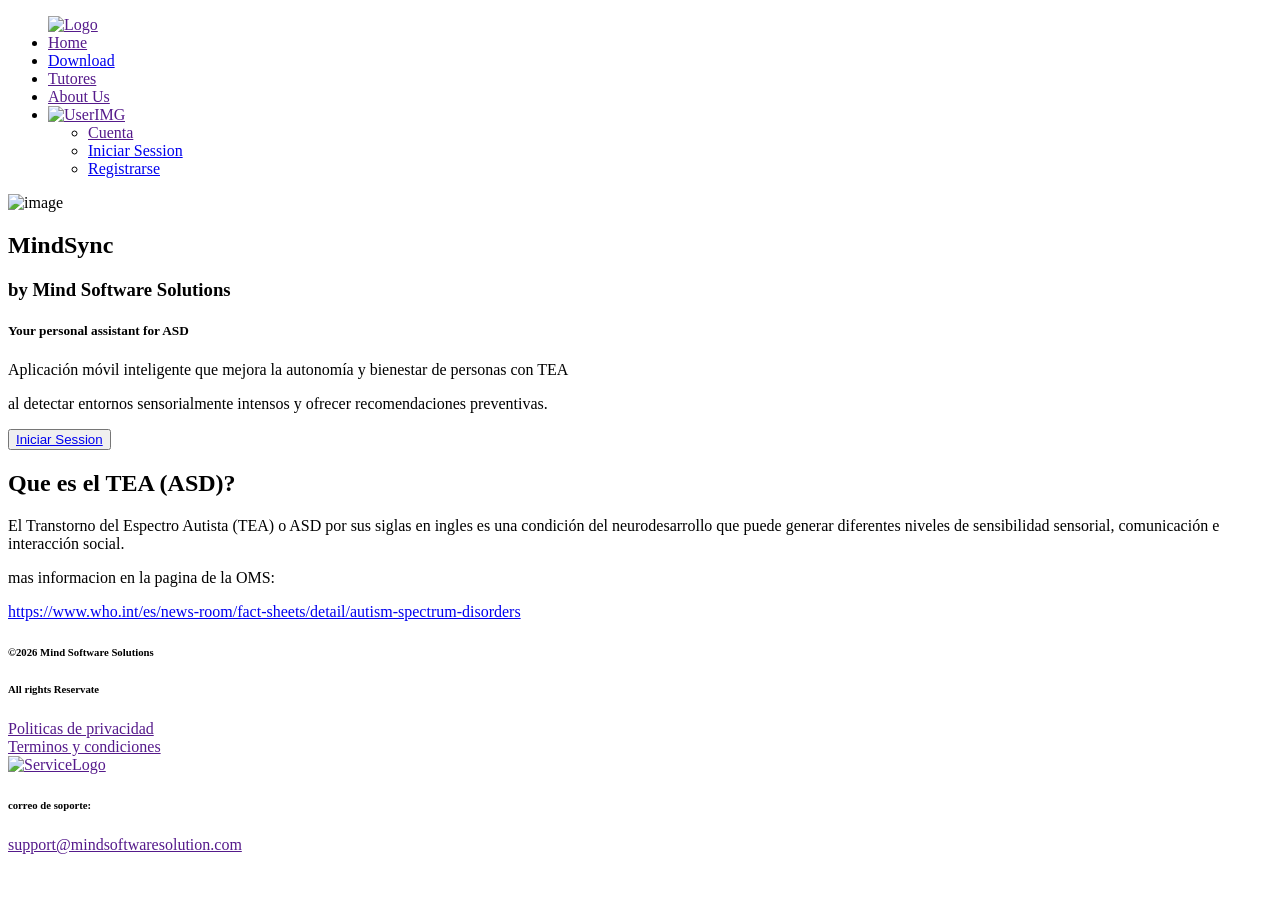
==== public/index.html @ d7c71dac "organizacio carpetas" ====
<!DOCTYPE html>
<html lang="en">
  <head>
    <meta charset="UTF-8" />
    <meta name="viewport" content="width=device-width, initial-scale=1.0" />
    <meta http-equiv="X-UA-Compatible" content="ie=edge" />
    <link rel="icon" href="img/MindSync Logo.png" type="image/x-icon" />
    <title>MindSync | Home</title>
    <link rel="stylesheet" href="styles.css" />
    <link rel="stylesheet" href="Section_styles.css">
  </head>
  <body>
    <nav class="Top-Header">
      <ul class="Horizontal-Menu">
        <div class="logo">
          <a href="" class="Logo">
            <img src="img/MindSync Banner.png" alt="Logo"></img>
          </a>
        </div>
        
        <li><a href="" class="active">Home</a></li>
        <li><a href="Download.html">Download</a></li>
        <li><a href="">Tutores</a></li>
        <li><a href="">About Us</a></li>
        <li>
          <a href="" class="UserIMG">
            <img src="img/user.png" alt="UserIMG">
          </a>
          <ul class="Vertical-Menu">
            <li><a href="">Cuenta</a></li>
            <li><a href="Login.html">Iniciar Session</a></li>
            <li><a href="Register.html">Registrarse</a></li>
          </ul>
        </li>
      </ul>
    </nav>
    
    <!--Section-->
    <section class="Sec-Home">

      <div class="General-Div-Home">
        <div class="Div-Home-IMG">
          <img src="img/MindSync Logo.png"" alt="image"/>
        </div>

        <div class="Div-Home-txt">
          <div class="Div-Title">
            <h2>MindSync</h2>
            <h3>by Mind Software Solutions</h3>
          </div>
          <div class="Div-Subtitle">
            <h5>Your personal assistant for ASD</h5>
          </div>
          <div class="Div-txt">
            <p>Aplicación móvil inteligente que mejora la autonomía y bienestar de personas con TEA</p>
            <p>al detectar entornos sensorialmente intensos y ofrecer recomendaciones preventivas.</p>
            <div class="Div-btn">
              <button class="login-btn"> 
                <a href="Login.html">Iniciar Session</a>
              </button>
            </div>
          </div>
        </div>
        
      </div>
    </section>

    <section class="Sec-Home-Preview">
      <div class="General-Div-Preview">
        <div class="Div-Preview-txt">
          <h2>Que es el TEA (ASD)?</h2>
          <p>El Transtorno del Espectro Autista (TEA) o ASD por sus siglas en ingles es una condición del neurodesarrollo que puede generar diferentes niveles de sensibilidad sensorial, comunicación e interacción social.</p>
          <p>mas informacion en la pagina de la OMS:</p>
          <a href="https://www.who.int/es/news-room/fact-sheets/detail/autism-spectrum-disorders">https://www.who.int/es/news-room/fact-sheets/detail/autism-spectrum-disorders</a>
        </div>
      </div>
    </section>
  </body>
  <footer>
    <section class="Sec-Footer">
      <div class="Div-Footer">
        <div class="Copyrigth">
          <h6 class="Company">©2026 Mind Software Solutions</h6>
          <h6>All rights Reservate</h6>
        </div>
        <div class="Policy">
          <a href="">Politicas de privacidad</a>
        </div>
        <div class="Terms">
          <a href="">Terminos y condiciones</a>
        </div>
        <div class="Contact">
          <div class="Contact-Container">
            <div class="Div-Contact">
              <div class="Contact-Logo">
                <a href="" class="ServiceLogo">
                  <img src="img/service.png" alt="ServiceLogo" height="70px" width="70px">
                </a>
              </div>
              <div class="Contact-txt">
                <h6>correo de soporte:</h6>
                <a href="" class="Email">support@mindsoftwaresolution.com</a>
              </div>
            </div>
          </div>
        </div>
      </div>
    </section>
  </footer>
</html>
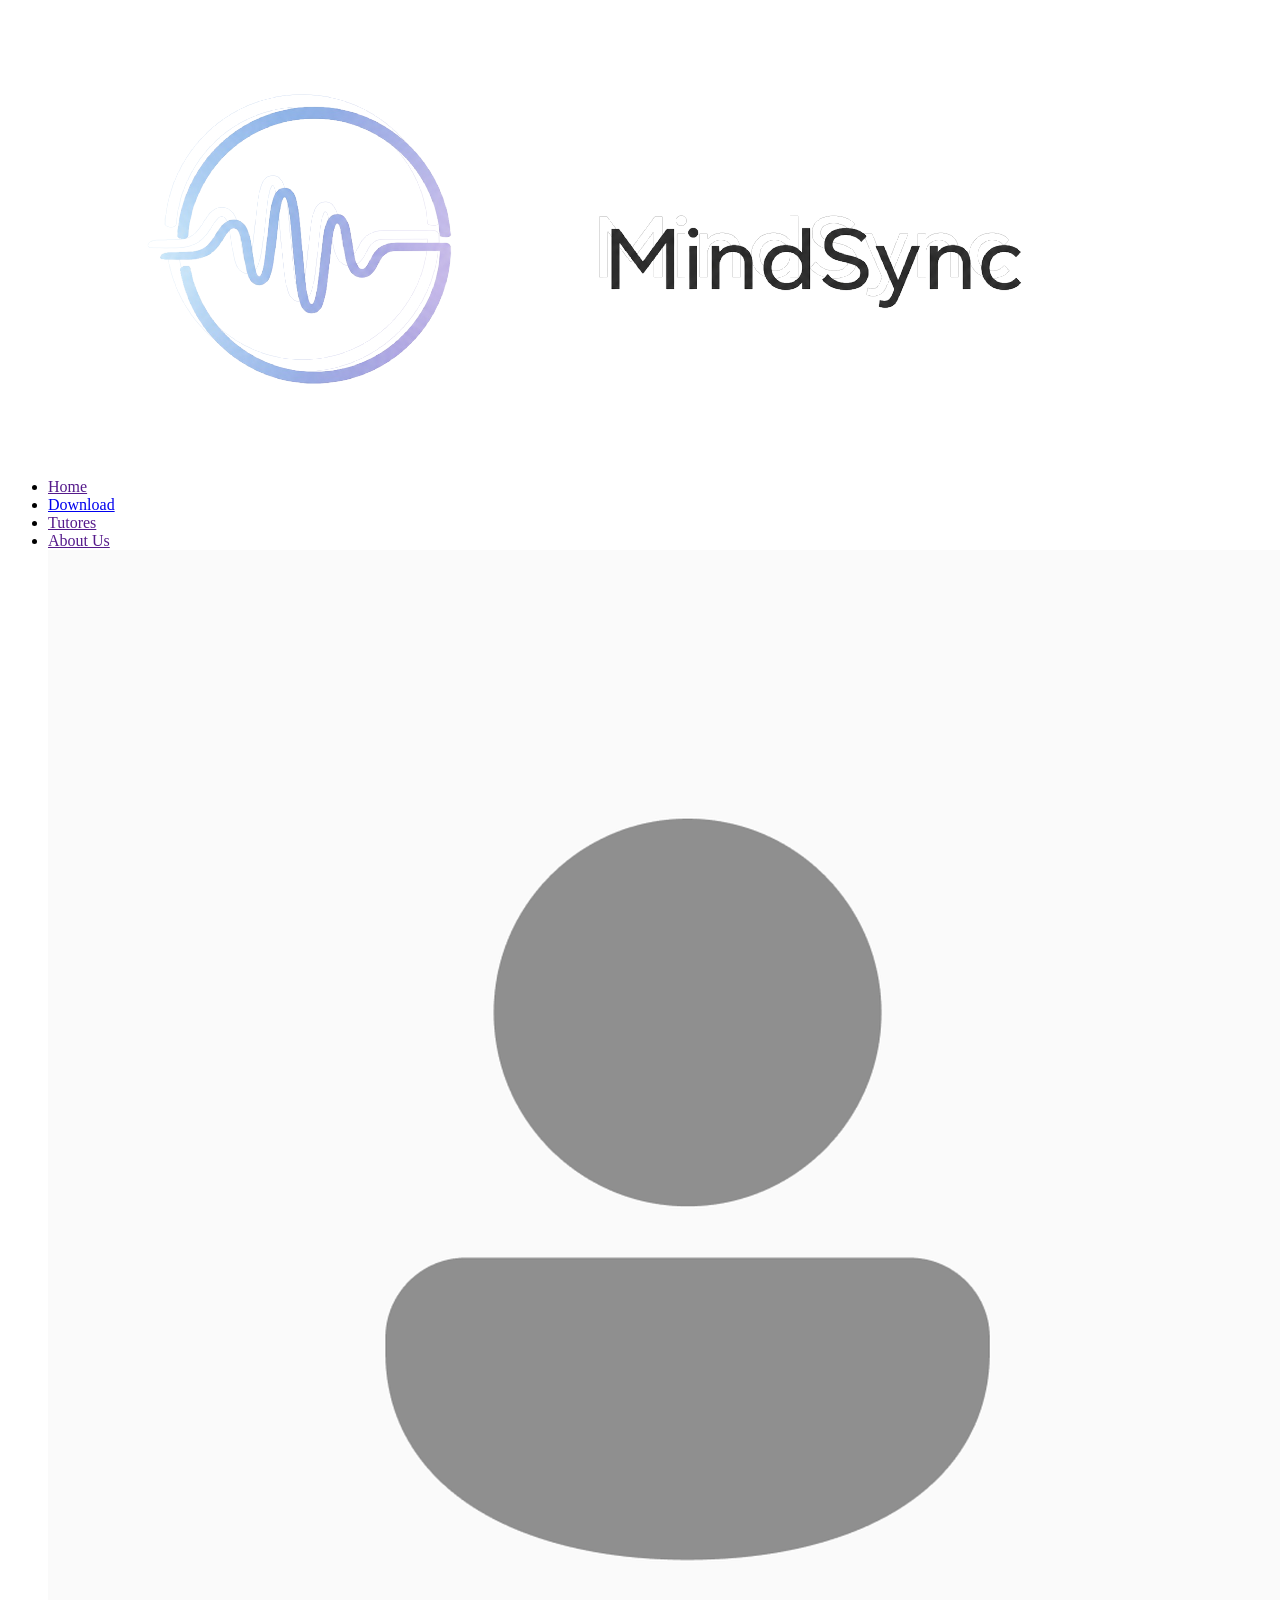
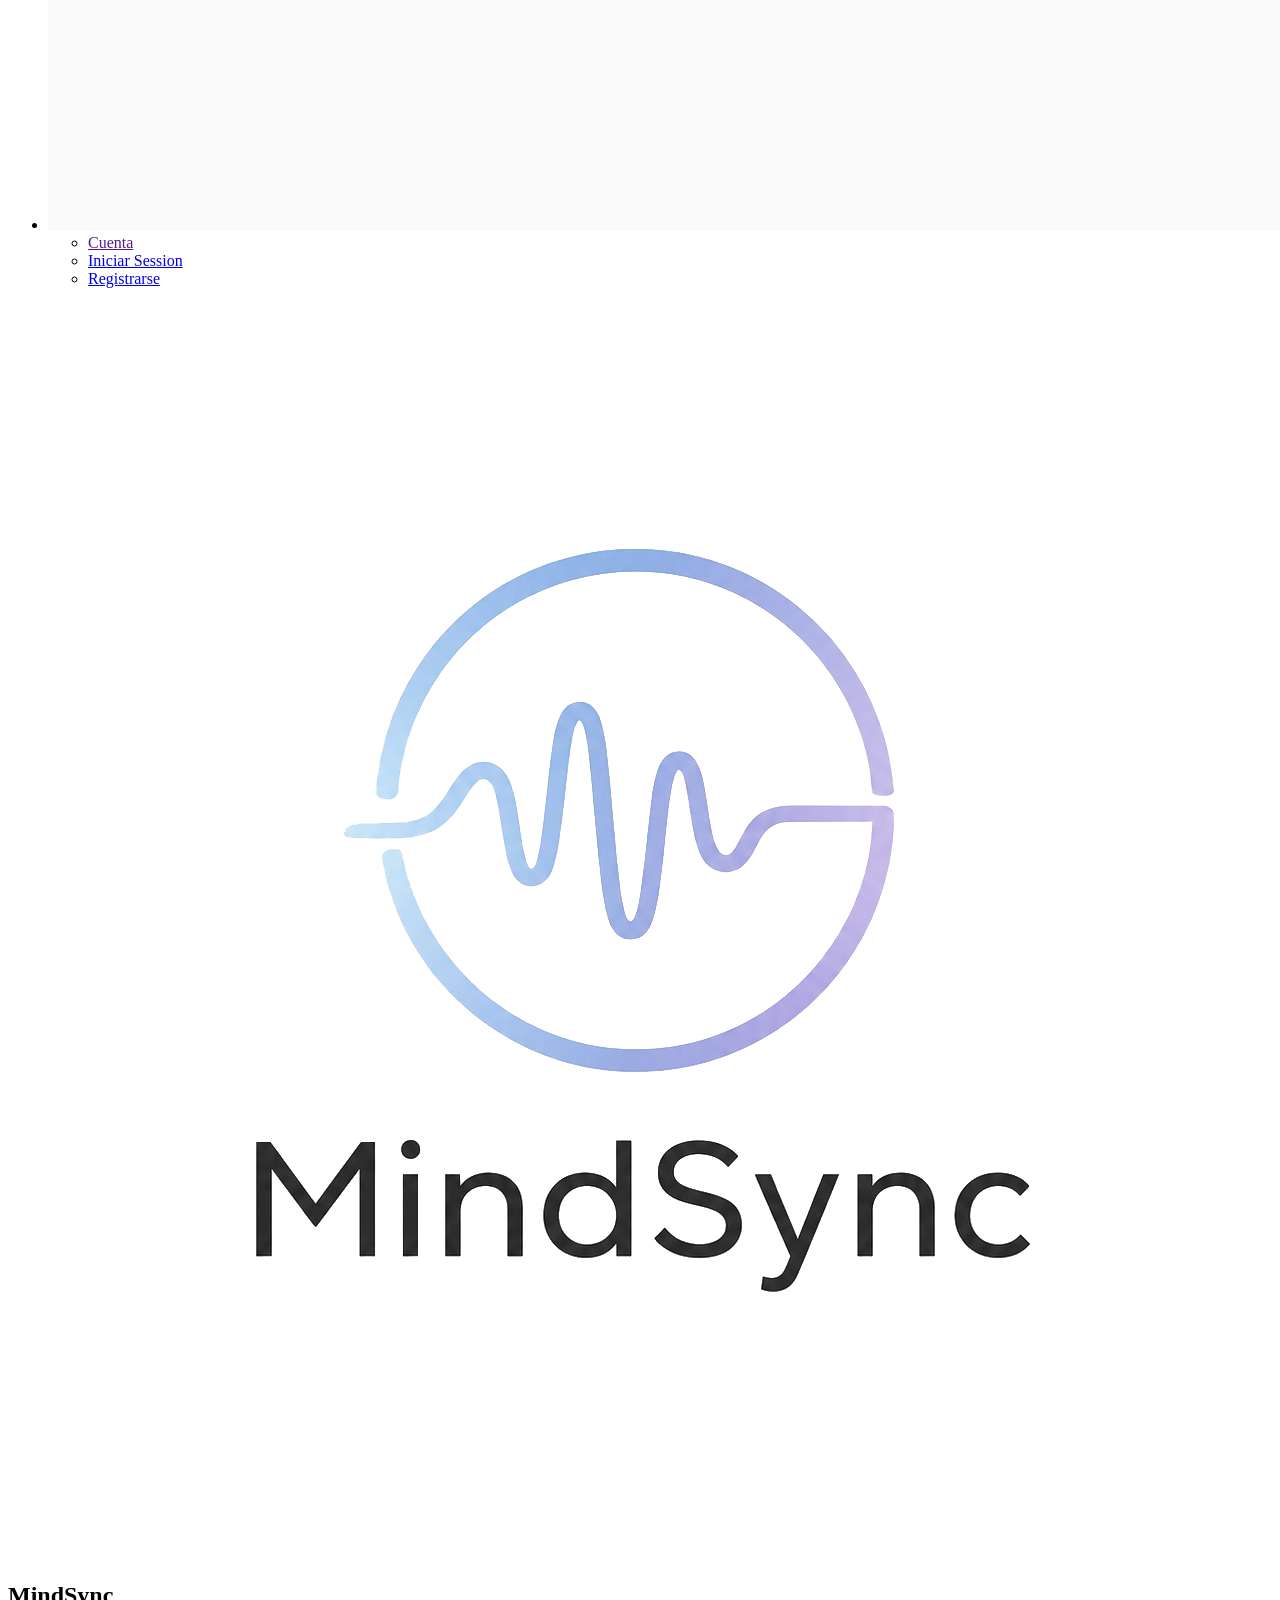
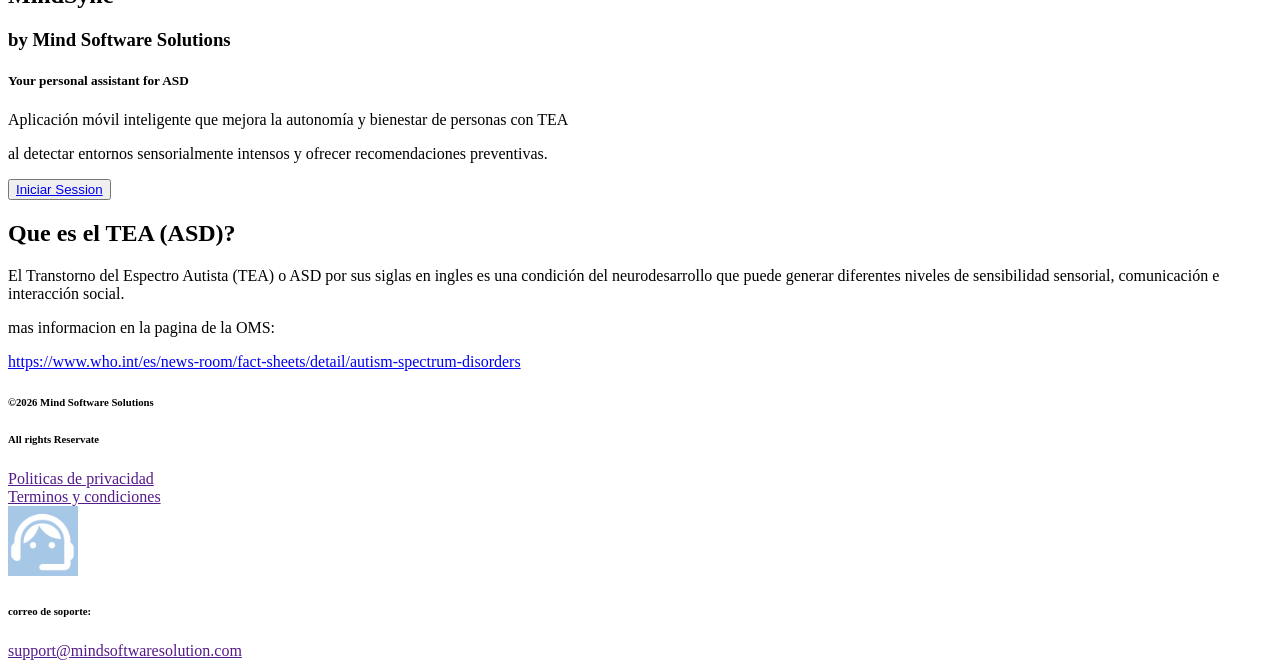
==== commit 676cf425: "Update image paths in index.html" ====
--- a/public/index.html
+++ b/public/index.html
@@ -4,17 +4,17 @@
     <meta charset="UTF-8" />
     <meta name="viewport" content="width=device-width, initial-scale=1.0" />
     <meta http-equiv="X-UA-Compatible" content="ie=edge" />
-    <link rel="icon" href="img/MindSync Logo.png" type="image/x-icon" />
+    <link rel="icon" href="assetes/images/MindSync Logo.png" type="image/x-icon" />
     <title>MindSync | Home</title>
-    <link rel="stylesheet" href="styles.css" />
-    <link rel="stylesheet" href="Section_styles.css">
+    <link rel="stylesheet" href="assetes/styles/.css" />
+    <link rel="stylesheet" href="asseetes/styles/Section_styles.css">
   </head>
   <body>
     <nav class="Top-Header">
       <ul class="Horizontal-Menu">
         <div class="logo">
           <a href="" class="Logo">
-            <img src="img/MindSync Banner.png" alt="Logo"></img>
+            <img src="assetes/images/MindSync Banner.png" alt="Logo"></img>
           </a>
         </div>
         
@@ -24,7 +24,7 @@
         <li><a href="">About Us</a></li>
         <li>
           <a href="" class="UserIMG">
-            <img src="img/user.png" alt="UserIMG">
+            <img src="assetes/images/user.png" alt="UserIMG">
           </a>
           <ul class="Vertical-Menu">
             <li><a href="">Cuenta</a></li>
@@ -40,7 +40,7 @@
 
       <div class="General-Div-Home">
         <div class="Div-Home-IMG">
-          <img src="img/MindSync Logo.png"" alt="image"/>
+          <img src="assetes/images/MindSync Logo.png"" alt="image"/>
         </div>
 
         <div class="Div-Home-txt">
@@ -94,7 +94,7 @@
             <div class="Div-Contact">
               <div class="Contact-Logo">
                 <a href="" class="ServiceLogo">
-                  <img src="img/service.png" alt="ServiceLogo" height="70px" width="70px">
+                  <img src="assetes/images/service.png" alt="ServiceLogo" height="70px" width="70px">
                 </a>
               </div>
               <div class="Contact-txt">
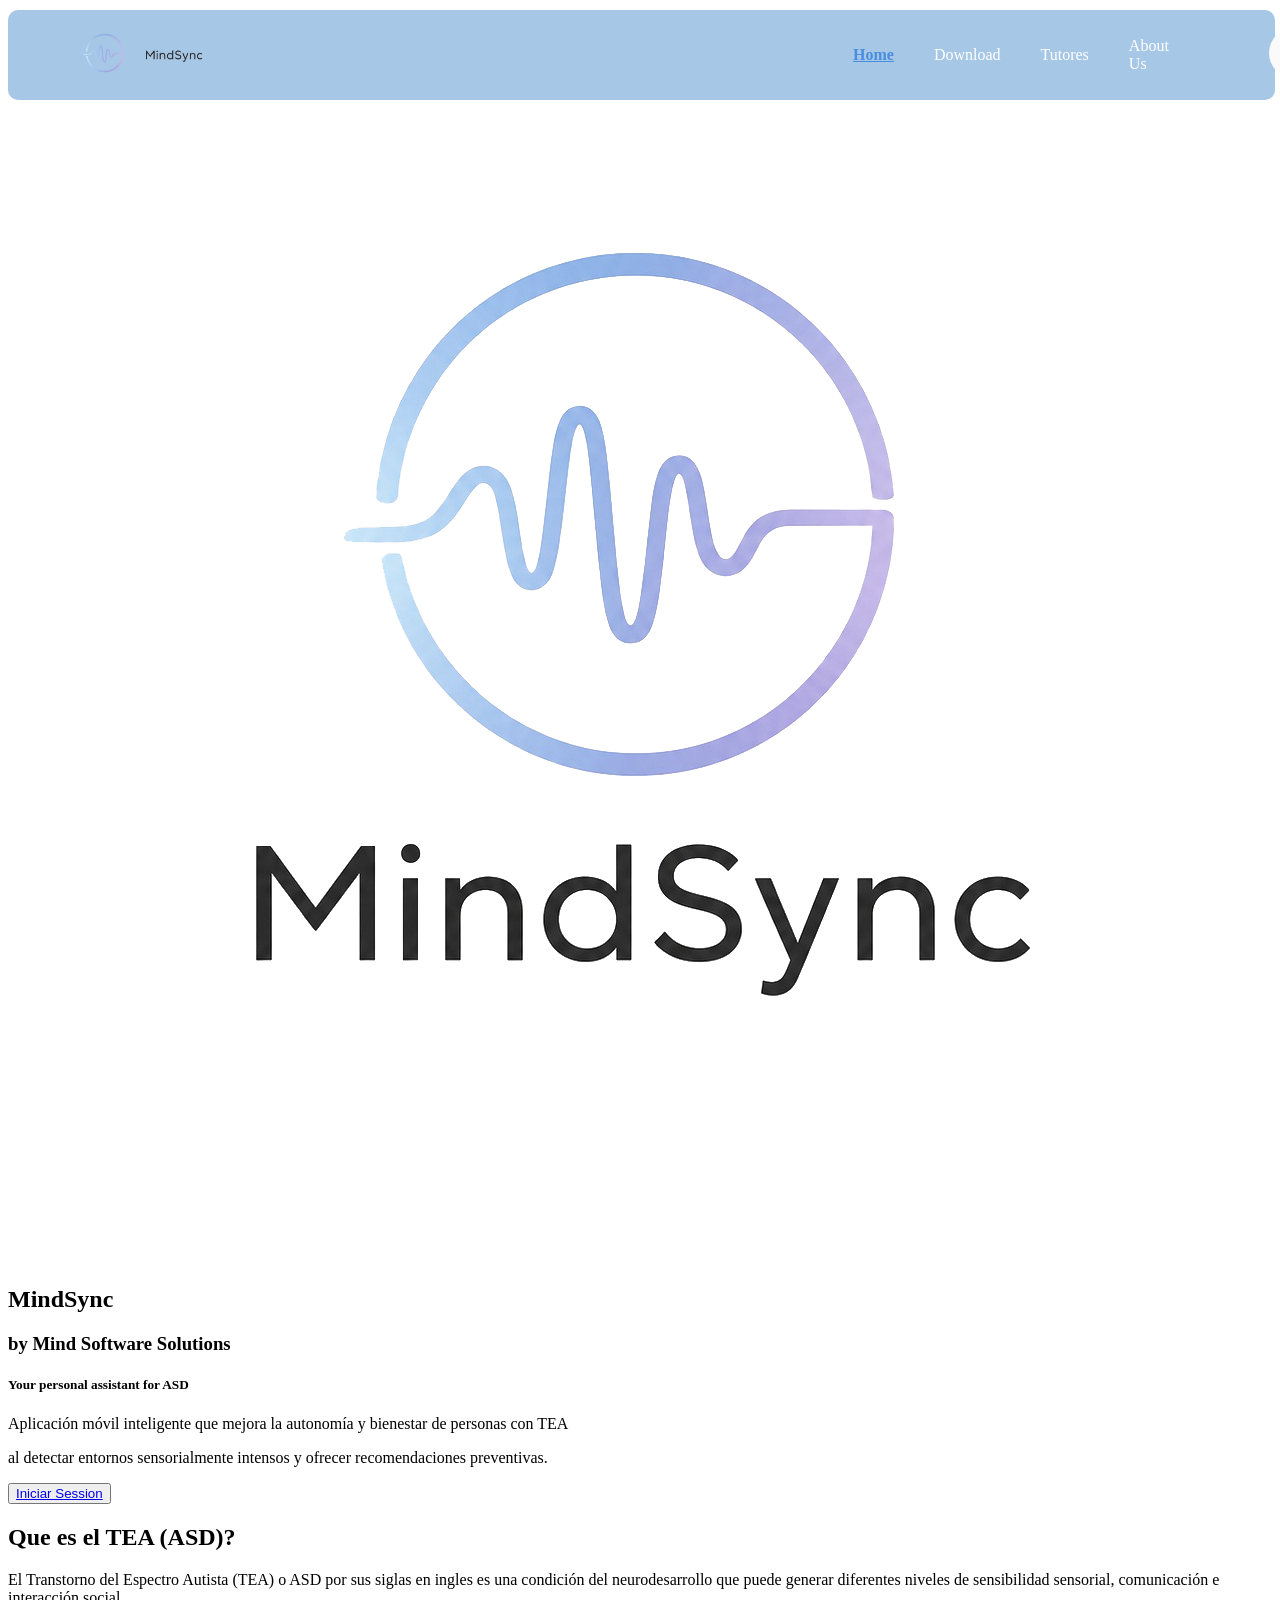
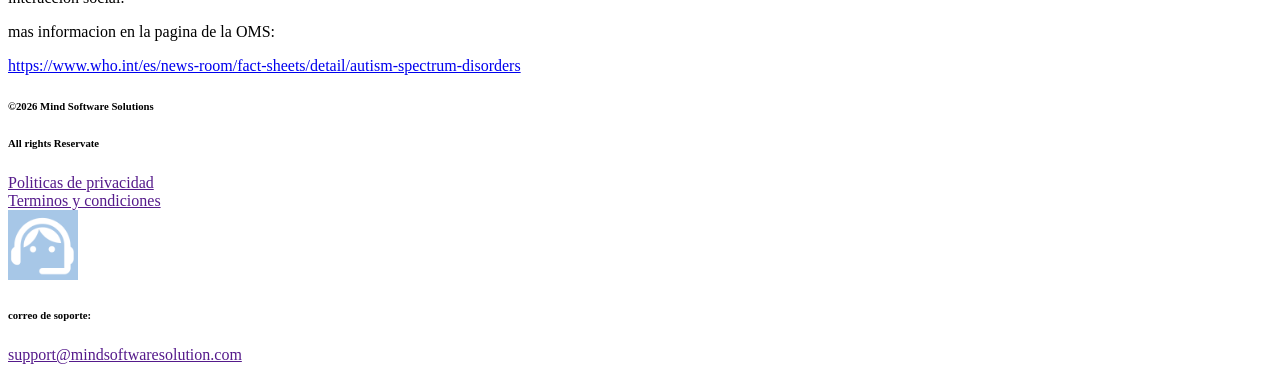
==== commit 67e874a1: "Update index.html" ====
--- a/public/index.html
+++ b/public/index.html
@@ -6,7 +6,7 @@
     <meta http-equiv="X-UA-Compatible" content="ie=edge" />
     <link rel="icon" href="assetes/images/MindSync Logo.png" type="image/x-icon" />
     <title>MindSync | Home</title>
-    <link rel="stylesheet" href="assetes/styles/.css" />
+    <link rel="stylesheet" href="assetes/styles/styles.css" />
     <link rel="stylesheet" href="asseetes/styles/Section_styles.css">
   </head>
   <body>
--- a/public/assetes/styles/styles.css
+++ b/public/assetes/styles/styles.css
@@ -0,0 +1,81 @@
+body {
+  align-items: center;
+}
+
+.Top-Header {
+  position: fixed;
+  background-color: #a7c7e7;
+  width: 99%;
+  z-index: 100;
+  height: 90px;
+  display: flex;
+  align-items: center;
+  justify-content: space-between;
+  padding: 0 20px;
+  top: 0;
+  box-sizing: border-box;
+  border-radius: 10px;
+  margin-top: 10px;
+}
+
+.Horizontal-Menu {
+  list-style: none;
+  display: flex;
+  justify-content: space-between;
+  align-items: center;
+  width: 100%;
+}
+
+.Horizontal-Menu li a {
+  text-decoration: none;
+  display: block;
+  padding: 15px 20px;
+  color: #ffffff;
+}
+
+.Horizontal-Menu li a.active {
+  text-decoration: underline;
+  font-weight: bolder;
+  display: block;
+  padding: 15px 20px;
+  color: #488edf;
+}
+
+.Horizontal-Menu li a img {
+  margin-left: 60px;
+  width: 50px;
+  height: 50px;
+  border-radius: 100%;
+}
+
+.Horizontal-Menu .logo .Logo {
+  padding-right: 615px;
+}
+
+.Horizontal-Menu li a:hover {
+  color: #488edf;
+}
+
+.Vertical-Menu {
+  text-align: center;
+  padding: 0;
+  position: absolute;
+  display: none;
+  list-style: none;
+  width: 200px;
+  background-color: #a7c7e7;
+  border-radius: 10px;
+  margin-left: -20px;
+}
+
+.Horizontal-Menu li:hover .Vertical-Menu {
+  display: block;
+}
+
+.Top-Header a img {
+  margin-left: 0px;
+  width: 150px;
+}
+.UserIMG {
+  margin-right: 150px;
+}
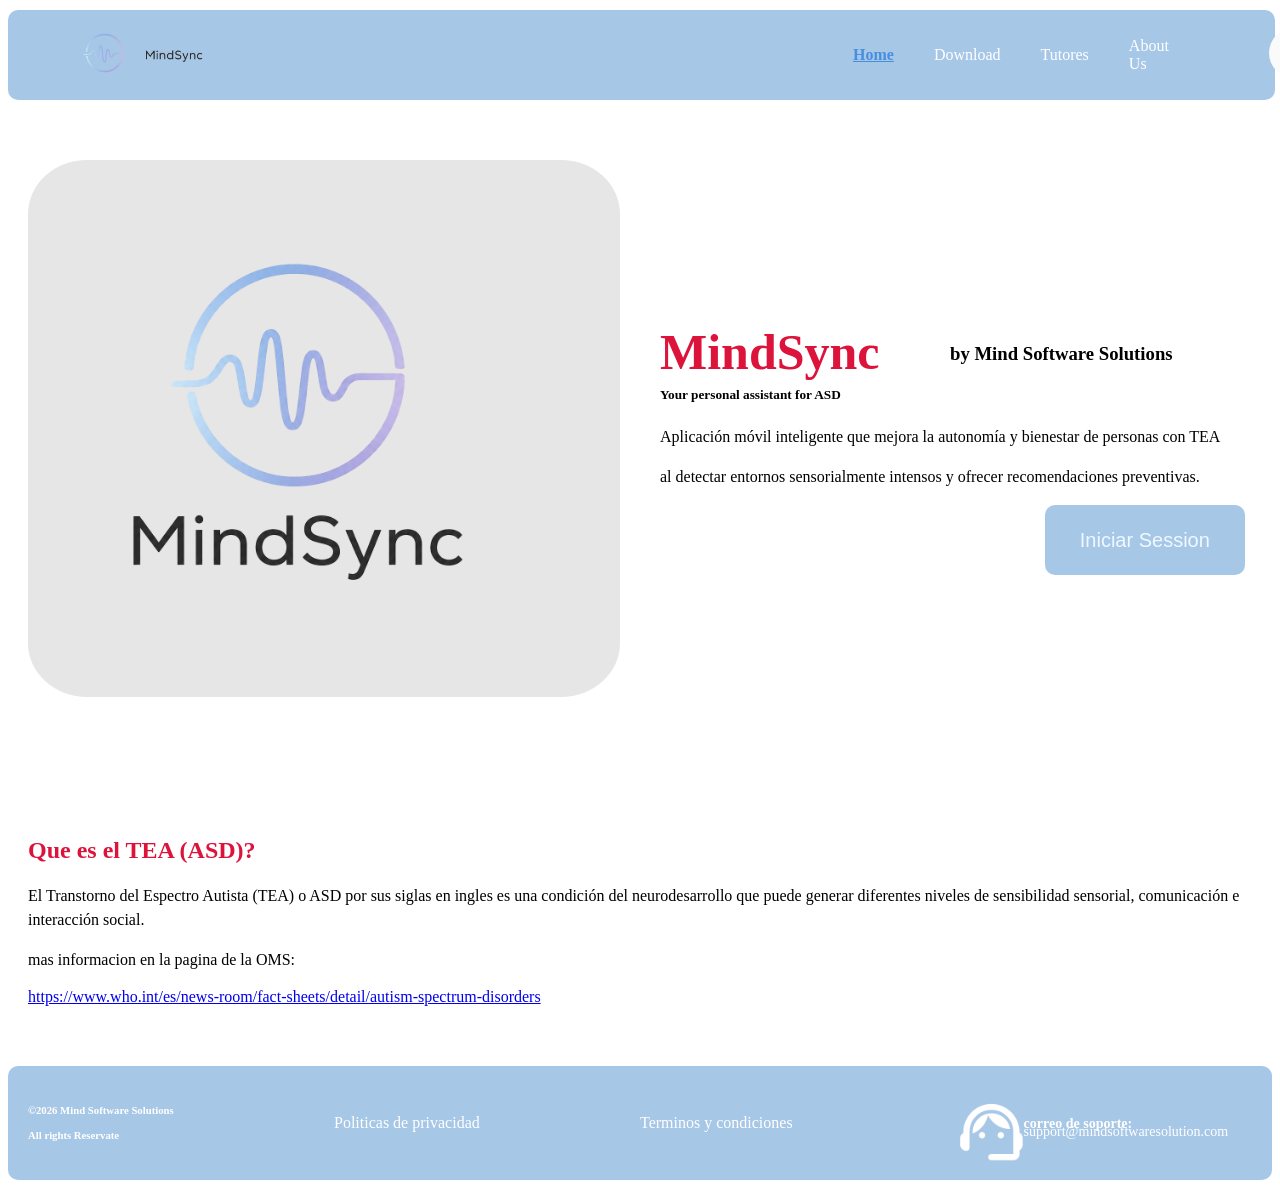
==== commit 3ca77ede: "fixed index.html" ====
--- a/public/index.html
+++ b/public/index.html
@@ -7,7 +7,7 @@
     <link rel="icon" href="assetes/images/MindSync Logo.png" type="image/x-icon" />
     <title>MindSync | Home</title>
     <link rel="stylesheet" href="assetes/styles/styles.css" />
-    <link rel="stylesheet" href="asseetes/styles/Section_styles.css">
+    <link rel="stylesheet" href="assetes/styles/Section_styles.css">
   </head>
   <body>
     <nav class="Top-Header">
--- a/public/assetes/styles/Section_styles.css
+++ b/public/assetes/styles/Section_styles.css
@@ -0,0 +1,437 @@
+.Sec-Home {
+  padding: 60px 20px;
+  /*background-color: #e6d7ff;*/
+  width: 100%;
+  box-sizing: border-box;
+  margin-top: 100px;
+}
+
+.General-Div-Home {
+  display: flex;
+  justify-content: space-between;
+  align-items: center;
+  margin: auto;
+  gap: 40px;
+  width: 100%;
+  box-sizing: border-box;
+}
+
+.Div-Home-txt,
+.Div-Home-IMG {
+  width: 50%;
+}
+
+.Div-Home-txt h2 {
+  font-size: 50px;
+  color: crimson;
+}
+
+.Div-Home-txt p {
+  line-height: 1.5;
+}
+
+.Div-Home-IMG {
+  background-color: #e6e6e6;
+  border-radius: 10%;
+}
+
+.Div-Home-IMG img {
+  border-radius: 10%;
+  width: 90%;
+}
+
+.Sec-Home-Preview {
+  padding: 60px 20px;
+  /*background-color: #e6d7ff;*/
+  width: 100%;
+  box-sizing: border-box;
+}
+
+.General-Div-Preview {
+  display: flex;
+  justify-content: space-between;
+  align-items: center;
+  margin: auto;
+  width: 100%;
+}
+
+.Div-Preview-txt h2 {
+  color: crimson;
+}
+
+.Div-Home-txt h3 {
+  padding-left: 290px;
+  margin-top: -80px;
+}
+
+.Div-Preview-txt p {
+  line-height: 1.5;
+}
+
+.Div-btn {
+  border-radius: 10%;
+}
+
+.login-btn a {
+  text-decoration: none;
+  color: aliceblue;
+}
+
+.login-btn {
+  background-color: #a7c7e7;
+  width: 200px;
+  height: 70px;
+  font-size: 20px;
+  margin-left: 65%;
+  border-radius: 10px;
+  border: none;
+  outline: none;
+}
+
+.login-btn:hover {
+  background-color: #488edf;
+  border-color: #488edf;
+}
+
+.Sec-Footer {
+  padding: 10px 20px;
+  width: 100%;
+  box-sizing: border-box;
+}
+
+.Div-Footer {
+  display: flex;
+  justify-content: space-between;
+  align-items: center;
+  margin: auto;
+  width: 100%;
+}
+
+.Copyrigth {
+  width: 25%;
+}
+
+.Policy {
+  width: 25%;
+}
+
+.Terms {
+  width: 25%;
+}
+
+.Copyrigth h6 {
+  line-height: 0;
+}
+
+.Contact {
+  display: inline-flex;
+  justify-content: center;
+  align-items: center;
+  width: 25%;
+}
+
+footer {
+  background-color: #a7c7e7;
+  align-items: center;
+  border-radius: 10px;
+}
+
+footer a {
+  color: #ffffff;
+  text-decoration: none;
+}
+
+footer a:hover {
+  color: #488edf;
+}
+
+footer h6 {
+  color: #ffffff;
+}
+
+.Contant-Container {
+  width: 100%;
+}
+
+.Div-Contact {
+  display: flex;
+  justify-content: space-between;
+  align-items: center;
+  margin: auto;
+  width: 100%;
+}
+
+.Contact-Logo {
+  width: 20%;
+  margin-top: 20px;
+}
+
+.Contact-txt {
+  margin-left: 10px;
+  margin-bottom: 22px;
+  width: 80%;
+}
+
+.Email {
+  font-size: 14px;
+}
+
+.Contact-txt h6 {
+  font-size: 14px;
+  margin-bottom: -10px;
+}
+
+.Download-Section {
+  padding: 60px 20px;
+  width: 100%;
+  box-sizing: border-box;
+  margin-top: 110px;
+}
+
+.General-Div-Download {
+  display: flex;
+  justify-content: space-between;
+  align-items: center;
+  margin: auto;
+  gap: 40px;
+  width: 100%;
+  box-sizing: border-box;
+}
+
+.Div-App,
+.Div-Download,
+.Div-Download-btn {
+  width: 33.33%;
+}
+
+.Div-Download {
+  justify-content: center;
+  align-items: center;
+}
+
+.Android button img,
+.AppStore img,
+.PlayStore img {
+  height: 50px;
+  width: 50px;
+  margin-right: 10px;
+}
+
+.iOS-iPadOS img {
+  margin-right: 10px;
+}
+
+.App a img {
+  height: 500px;
+  width: 500px;
+}
+
+.Div-Download-Logo a img {
+  height: 200px;
+  width: 200px;
+}
+
+.iPhone-Logo img {
+  margin-bottom: 20px;
+}
+
+.Download-Section a {
+  text-decoration: none;
+}
+
+.Download-Section button {
+  display: inline-flex;
+  justify-content: center;
+  align-items: center;
+  font-size: 20px;
+  width: 350px;
+  height: 100px;
+}
+
+.Download-Section button:hover {
+  cursor: pointer;
+}
+
+.Download-Section button a {
+  justify-content: center;
+  align-items: center;
+  margin-top: 50%;
+}
+
+.AppStore {
+  background-color: #488edf;
+}
+
+.AppStore a,
+.PlayStore a {
+  color: white;
+  margin: 0;
+  position: relative;
+  margin-bottom: 50%;
+}
+
+.PlayStore {
+  background-color: yellowgreen;
+}
+
+.iOS-iPadOS a,
+.Android-Device a {
+  color: black;
+  margin: 0;
+  position: relative;
+  margin-bottom: 50%;
+}
+
+.Div-Download-Logo {
+  background: #e6e6e6;
+  border-radius: 10%;
+  justify-content: center;
+  align-items: center;
+  width: 200px;
+  height: 200px;
+}
+
+.Cellphone {
+  margin-left: -212px;
+  margin-top: -400px;
+}
+
+.App {
+  margin-top: -900px;
+  height: 500px;
+}
+
+.Sec-Login {
+  padding: 7vh 20px;
+  /*background-color: #e6d7ff;*/
+  width: 100%;
+  box-sizing: border-box;
+  margin-top: 100px;
+  display: flex;
+  justify-content: center;
+  align-items: center;
+}
+
+.Div-Login {
+  display: flex;
+  justify-content: center;
+  align-items: center;
+  margin: auto;
+  width: 100%;
+  box-sizing: border-box;
+}
+
+.recovery,
+.register,
+.login {
+  display: flex;
+  justify-content: space-between;
+  align-items: center;
+  margin: auto;
+  width: 100%;
+  box-sizing: border-box;
+  gap: 5px;
+}
+
+.Title-txt {
+  background-color: #a7c7e7;
+  color: #ffffff;
+  border-radius: 10px;
+  margin: auto;
+  display: flex;
+  justify-content: center;
+  align-items: center;
+  margin-bottom: 50px;
+}
+
+.Div-Login input {
+  width: 100%;
+  height: 40px;
+  border-radius: 50px;
+  background-color: #a9ecf8;
+  border: none;
+  outline: none;
+}
+
+.Div-Login input::placeholder {
+  text-align: center;
+}
+
+.Login-Btn {
+  align-items: center;
+  justify-content: center;
+  width: 50%;
+  height: 50px;
+  font-size: 30px;
+  margin-left: 25%;
+  background-color: #a7c7e7;
+  color: #ffffff;
+  border: none;
+  outline: none;
+  border-radius: 10px;
+  margin-bottom: 30px;
+}
+
+.Login-Btn:hover,
+.Register-Btn:hover,
+.Recovery-Btn:hover,
+.Cancel-Btn:hover {
+  background-color: #488edf;
+}
+
+.Div-Login button:hover {
+  cursor: pointer;
+}
+
+.register {
+  width: 90%;
+}
+
+.Register-Btn {
+  align-items: center;
+  justify-content: center;
+  width: 70%;
+  height: 50px;
+  font-size: 20px;
+  margin-left: 15%;
+  background-color: #a7c7e7;
+  color: #ffffff;
+  border: none;
+  outline: none;
+  border-radius: 10px;
+  margin-bottom: 30px;
+}
+
+.Recovery-Btn {
+  align-items: center;
+  justify-content: center;
+  width: 70%;
+  height: 50px;
+  font-size: 30px;
+  margin-left: 15%;
+  background-color: #a7c7e7;
+  color: #ffffff;
+  border: none;
+  outline: none;
+  border-radius: 10px;
+  margin-bottom: 30px;
+}
+
+.Cancel-Btn {
+  align-items: center;
+  justify-content: center;
+  width: 70%;
+  height: 50px;
+  font-size: 30px;
+  margin-left: 15%;
+  background-color: #78bcff;
+  border: none;
+  outline: none;
+  border-radius: 10px;
+  margin-bottom: 30px;
+}
+
+.Cancel-Btn a {
+  text-decoration: none;
+  color: #000000;
+}
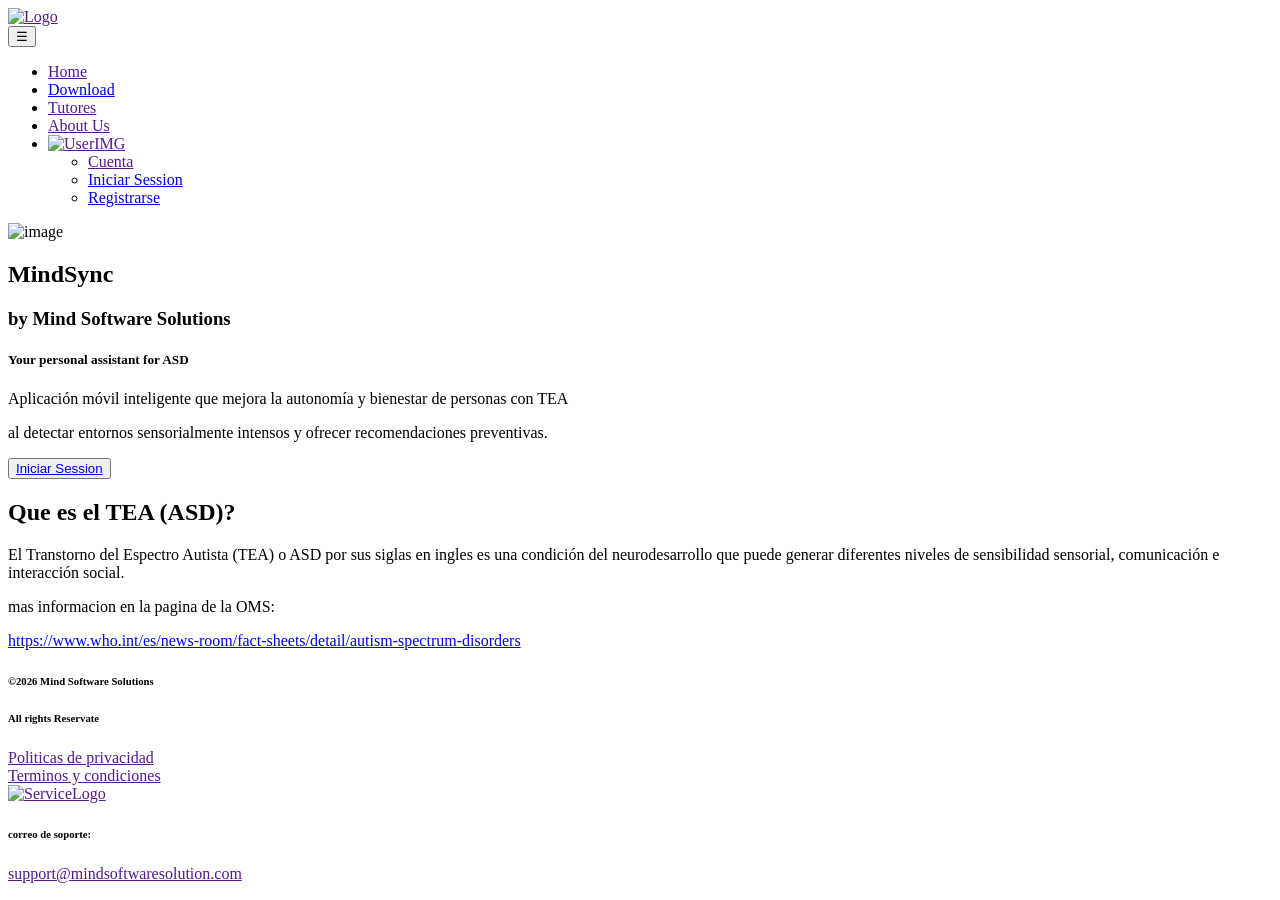
==== commit 8aea53c3: "Update index.html" ====
--- a/public/index.html
+++ b/public/index.html
@@ -4,27 +4,34 @@
     <meta charset="UTF-8" />
     <meta name="viewport" content="width=device-width, initial-scale=1.0" />
     <meta http-equiv="X-UA-Compatible" content="ie=edge" />
-    <link rel="icon" href="assetes/images/MindSync Logo.png" type="image/x-icon" />
+    <link rel="icon" href="img/MindSync Logo.png" type="image/x-icon" />
     <title>MindSync | Home</title>
-    <link rel="stylesheet" href="assetes/styles/styles.css" />
-    <link rel="stylesheet" href="assetes/styles/Section_styles.css">
+    <link rel="stylesheet" href="styles.css" />
+    <link rel="stylesheet" href="Section_styles.css">
+    <link rel="stylesheet" href="Responsive.css">
   </head>
   <body>
     <nav class="Top-Header">
+      <div class="logo">
+        <a href="" class="Logo">
+          <img src="img/MindSync Banner.png" alt="Logo"></img>
+        </a>
+      </div>
+
+        <button class="menu-toggle" aria-label="Abrir menú">
+
+        &#9776;
+  
+        </button>
+
       <ul class="Horizontal-Menu">
-        <div class="logo">
-          <a href="" class="Logo">
-            <img src="assetes/images/MindSync Banner.png" alt="Logo"></img>
-          </a>
-        </div>
-        
         <li><a href="" class="active">Home</a></li>
         <li><a href="Download.html">Download</a></li>
         <li><a href="">Tutores</a></li>
         <li><a href="">About Us</a></li>
         <li>
           <a href="" class="UserIMG">
-            <img src="assetes/images/user.png" alt="UserIMG">
+            <img src="img/user.png" alt="UserIMG">
           </a>
           <ul class="Vertical-Menu">
             <li><a href="">Cuenta</a></li>
@@ -40,7 +47,7 @@
 
       <div class="General-Div-Home">
         <div class="Div-Home-IMG">
-          <img src="assetes/images/MindSync Logo.png"" alt="image"/>
+          <img src="img/MindSync Logo.png"" alt="image"/>
         </div>
 
         <div class="Div-Home-txt">
@@ -75,36 +82,38 @@
         </div>
       </div>
     </section>
-  </body>
-  <footer>
-    <section class="Sec-Footer">
-      <div class="Div-Footer">
-        <div class="Copyrigth">
-          <h6 class="Company">©2026 Mind Software Solutions</h6>
-          <h6>All rights Reservate</h6>
-        </div>
-        <div class="Policy">
-          <a href="">Politicas de privacidad</a>
-        </div>
-        <div class="Terms">
-          <a href="">Terminos y condiciones</a>
-        </div>
-        <div class="Contact">
-          <div class="Contact-Container">
-            <div class="Div-Contact">
-              <div class="Contact-Logo">
-                <a href="" class="ServiceLogo">
-                  <img src="assetes/images/service.png" alt="ServiceLogo" height="70px" width="70px">
-                </a>
-              </div>
-              <div class="Contact-txt">
-                <h6>correo de soporte:</h6>
-                <a href="" class="Email">support@mindsoftwaresolution.com</a>
+
+    <footer>
+      <section class="Sec-Footer">
+        <div class="Div-Footer">
+          <div class="Copyrigth">
+            <h6 class="Company">©2026 Mind Software Solutions</h6>
+            <h6>All rights Reservate</h6>
+          </div>
+          <div class="Policy">
+            <a href="">Politicas de privacidad</a>
+          </div>
+          <div class="Terms">
+            <a href="">Terminos y condiciones</a>
+          </div>
+          <div class="Contact">
+            <div class="Contact-Container">
+              <div class="Div-Contact">
+                <div class="Contact-Logo">
+                  <a href="" class="ServiceLogo">
+                    <img src="img/service.png" alt="ServiceLogo" height="70px" width="70px">
+                  </a>
+                </div>
+                <div class="Contact-txt">
+                  <h6>correo de soporte:</h6>
+                  <a href="" class="Email">support@mindsoftwaresolution.com</a>
+                </div>
               </div>
             </div>
           </div>
         </div>
-      </div>
-    </section>
-  </footer>
+      </section>
+    </footer>
+  </body>
+  <script src="menu-toggle.js"></script>
 </html>
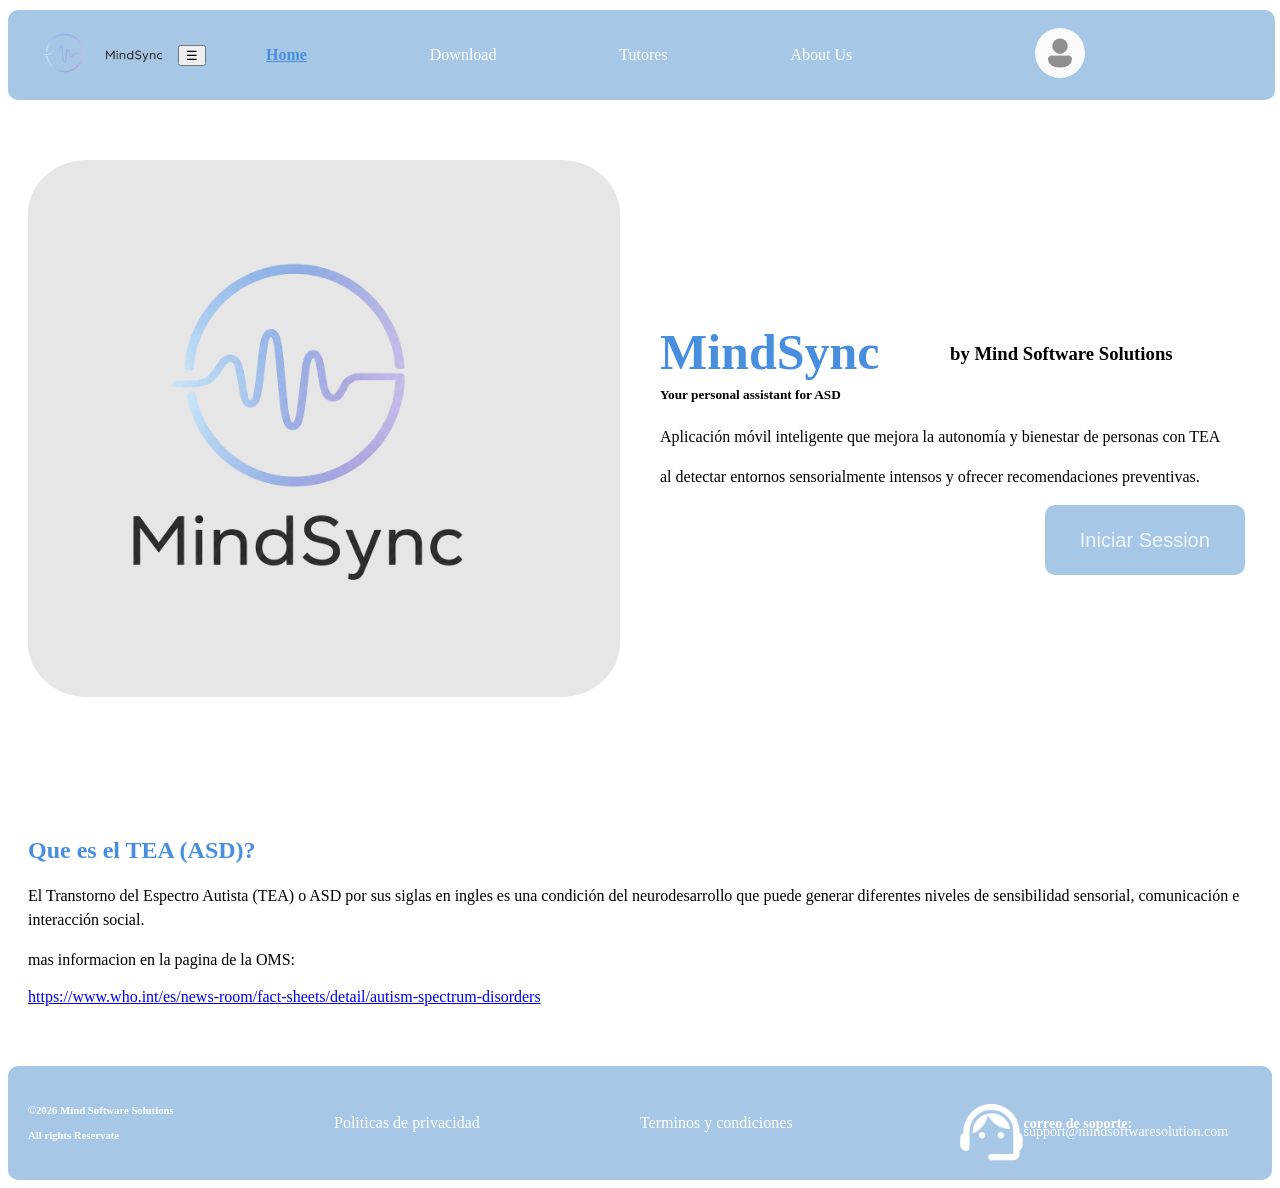
==== commit 2e884688: "Update index.html" ====
--- a/public/index.html
+++ b/public/index.html
@@ -4,17 +4,17 @@
     <meta charset="UTF-8" />
     <meta name="viewport" content="width=device-width, initial-scale=1.0" />
     <meta http-equiv="X-UA-Compatible" content="ie=edge" />
-    <link rel="icon" href="img/MindSync Logo.png" type="image/x-icon" />
+    <link rel="icon" href="assets/images/MindSync Logo.png" type="image/x-icon" />
     <title>MindSync | Home</title>
-    <link rel="stylesheet" href="styles.css" />
-    <link rel="stylesheet" href="Section_styles.css">
-    <link rel="stylesheet" href="Responsive.css">
+    <link rel="stylesheet" href="assets/styles/styles.css" />
+    <link rel="stylesheet" href="assets/styles/Section_styles.css">
+    <link rel="stylesheet" href="assets/styles/Responsive.css">
   </head>
   <body>
     <nav class="Top-Header">
       <div class="logo">
         <a href="" class="Logo">
-          <img src="img/MindSync Banner.png" alt="Logo"></img>
+          <img src="assets/images/MindSync Banner.png" alt="Logo"></img>
         </a>
       </div>
 
@@ -31,7 +31,7 @@
         <li><a href="">About Us</a></li>
         <li>
           <a href="" class="UserIMG">
-            <img src="img/user.png" alt="UserIMG">
+            <img src="assets/images/user.png" alt="UserIMG">
           </a>
           <ul class="Vertical-Menu">
             <li><a href="">Cuenta</a></li>
@@ -47,7 +47,7 @@
 
       <div class="General-Div-Home">
         <div class="Div-Home-IMG">
-          <img src="img/MindSync Logo.png"" alt="image"/>
+          <img src="assets/images/MindSync Logo.png"" alt="image"/>
         </div>
 
         <div class="Div-Home-txt">
@@ -101,7 +101,7 @@
               <div class="Div-Contact">
                 <div class="Contact-Logo">
                   <a href="" class="ServiceLogo">
-                    <img src="img/service.png" alt="ServiceLogo" height="70px" width="70px">
+                    <img src="assets/images/service.png" alt="ServiceLogo" height="70px" width="70px">
                   </a>
                 </div>
                 <div class="Contact-txt">
--- a/public/assets/styles/styles.css
+++ b/public/assets/styles/styles.css
@@ -0,0 +1,269 @@
+body {
+  align-items: center;
+}
+
+.Top-Header {
+  position: fixed;
+  background-color: #a7c7e7;
+  width: 99%;
+  z-index: 100;
+  height: 90px;
+  display: flex;
+  align-items: center;
+  justify-content: space-between;
+  padding: 0 20px;
+  top: 0;
+  box-sizing: border-box;
+  border-radius: 10px;
+  margin-top: 10px;
+}
+
+.Horizontal-Menu {
+  list-style: none;
+  display: flex;
+  justify-content: space-between;
+  align-items: center;
+  width: 100%;
+}
+
+.Horizontal-Menu li a {
+  text-decoration: none;
+  display: block;
+  padding: 15px 20px;
+  color: #ffffff;
+}
+
+.Horizontal-Menu li a.active {
+  text-decoration: underline;
+  font-weight: bolder;
+  display: block;
+  padding: 15px 20px;
+  color: #488edf;
+}
+
+.Horizontal-Menu li a img {
+  margin-left: 60px;
+  width: 50px;
+  height: 50px;
+  border-radius: 100%;
+}
+
+.Horizontal-Menu .logo .Logo {
+  padding-right: 615px;
+}
+
+.Horizontal-Menu li a:hover {
+  color: #488edf;
+}
+
+.Vertical-Menu {
+  text-align: center;
+  padding: 0;
+  position: absolute;
+  display: none;
+  list-style: none;
+  width: 200px;
+  background-color: #a7c7e7;
+  border-radius: 10px;
+  margin-left: -20px;
+}
+
+.Horizontal-Menu li:hover .Vertical-Menu {
+  display: block;
+}
+
+.Top-Header a img {
+  margin-left: 0px;
+  width: 150px;
+}
+.UserIMG {
+  margin-right: 150px;
+}
+/* Tutores */
+
+.tutor {
+  display: flex;
+  align-items: center;
+  border-bottom: 4px solid #eadcff;
+  padding: 12px 0;
+  cursor: pointer;
+}
+
+.tutor input {
+  display: none;
+}
+
+.foto-tutor {
+  width: 65px;
+  height: 65px;
+  background-color: #d9d9d9;
+  border-radius: 50%;
+  overflow: hidden;
+  display: flex;
+  justify-content: center;
+  align-items: center;
+}
+
+.foto-tutor img {
+  width: 100%;
+  height: 100%;
+  object-fit: cover;
+}
+
+.info-tutor {
+  width: 70%;
+  text-align: center;
+  padding: 0 10px;
+}
+
+.info-tutor h4 {
+  font-size: 20px;
+  color: #000000;
+}
+
+.info-tutor h5 {
+  font-size: 19px;
+  color: #3f8ee9;
+}
+
+.info-tutor p {
+  font-size: 18px;
+  font-weight: bold;
+  color: #000000;
+}
+
+.opcion-tutor {
+  width: 45px;
+  height: 45px;
+  border: 4px solid #000000;
+  border-radius: 50%;
+  margin-left: auto;
+  display: flex;
+  justify-content: center;
+  align-items: center;
+}
+
+.tutor input:checked ~ .opcion-tutor::after {
+  content: "✓";
+  font-size: 26px;
+  font-weight: bold;
+}
+
+/* Calendario */
+
+.calendario {
+  width: 100%;
+  border: 1px solid #d9d9d9;
+  border-radius: 15px;
+  padding: 18px;
+}
+
+.calendario-arriba {
+  display: flex;
+  justify-content: space-between;
+  align-items: center;
+  margin-bottom: 18px;
+}
+
+.calendario-arriba button {
+  background-color: #ffffff;
+  border: none;
+  font-size: 22px;
+  cursor: pointer;
+}
+
+.calendario-arriba select {
+  padding: 6px 18px;
+  border: 1px solid #d9d9d9;
+  border-radius: 8px;
+}
+
+.calendario table {
+  width: 100%;
+  border-collapse: collapse;
+  text-align: center;
+}
+
+.calendario th {
+  color: #777777;
+  font-size: 14px;
+  padding-bottom: 12px;
+}
+
+.calendario td {
+  width: 40px;
+  height: 40px;
+}
+
+.calendario td label {
+  cursor: pointer;
+}
+
+.calendario td input {
+  display: none;
+}
+
+.calendario td span {
+  width: 35px;
+  height: 35px;
+  display: inline-flex;
+  justify-content: center;
+  align-items: center;
+  font-size: 18px;
+  color: #333333;
+  border-radius: 8px;
+}
+
+.calendario td input:checked ~ span {
+  background-color: #333333;
+  color: #ffffff;
+}
+
+.dia-bajo {
+  color: #b5b5b5 !important;
+}
+
+/* Formulario */
+
+.formulario-sesion {
+  width: 100%;
+}
+
+.campo {
+  margin-bottom: 15px;
+}
+
+.campo label {
+  display: block;
+  color: #3f8ee9;
+  font-size: 20px;
+  font-weight: bold;
+  margin-bottom: 8px;
+}
+
+.campo input,
+.campo select {
+  width: 100%;
+  height: 50px;
+  background-color: #9ee8f0;
+  border: none;
+  border-radius: 25px;
+  padding: 0 25px;
+  font-size: 18px;
+  font-weight: bold;
+  color: #666666;
+}
+
+.formulario-sesion button {
+  width: 75%;
+  height: 52px;
+  display: block;
+  margin: auto;
+  background-color: #3f8ee9;
+  color: #ffffff;
+  border: none;
+  border-radius: 12px;
+  font-size: 20px;
+  font-weight: bold;
+  cursor: pointer;
+}
--- a/public/assets/styles/Section_styles.css
+++ b/public/assets/styles/Section_styles.css
@@ -0,0 +1,437 @@
+.Sec-Home {
+  padding: 60px 20px;
+  /*background-color: #e6d7ff;*/
+  width: 100%;
+  box-sizing: border-box;
+  margin-top: 100px;
+}
+
+.General-Div-Home {
+  display: flex;
+  justify-content: space-between;
+  align-items: center;
+  margin: auto;
+  gap: 40px;
+  width: 100%;
+  box-sizing: border-box;
+}
+
+.Div-Home-txt,
+.Div-Home-IMG {
+  width: 50%;
+}
+
+.Div-Home-txt h2 {
+font-size: 50px;
+  color: #488edf;
+}
+
+.Div-Home-txt p {
+  line-height: 1.5;
+}
+
+.Div-Home-IMG {
+  background-color: #e6e6e6;
+  border-radius: 10%;
+}
+
+.Div-Home-IMG img {
+  border-radius: 10%;
+  width: 90%;
+}
+
+.Sec-Home-Preview {
+  padding: 60px 20px;
+  /*background-color: #e6d7ff;*/
+  width: 100%;
+  box-sizing: border-box;
+}
+
+.General-Div-Preview {
+  display: flex;
+  justify-content: space-between;
+  align-items: center;
+  margin: auto;
+  width: 100%;
+}
+
+.Div-Preview-txt h2 {
+  color: #488edf;
+}
+
+.Div-Home-txt h3 {
+  padding-left: 290px;
+  margin-top: -80px;
+}
+
+.Div-Preview-txt p {
+  line-height: 1.5;
+}
+
+.Div-btn {
+  border-radius: 10%;
+}
+
+.login-btn a {
+  text-decoration: none;
+  color: aliceblue;
+}
+
+.login-btn {
+  background-color: #a7c7e7;
+  width: 200px;
+  height: 70px;
+  font-size: 20px;
+  margin-left: 65%;
+  border-radius: 10px;
+  border: none;
+  outline: none;
+}
+
+.login-btn:hover {
+  background-color: #488edf;
+  border-color: #488edf;
+}
+
+.Sec-Footer {
+  padding: 10px 20px;
+  width: 100%;
+  box-sizing: border-box;
+}
+
+.Div-Footer {
+  display: flex;
+  justify-content: space-between;
+  align-items: center;
+  margin: auto;
+  width: 100%;
+}
+
+.Copyrigth {
+  width: 25%;
+}
+
+.Policy {
+  width: 25%;
+}
+
+.Terms {
+  width: 25%;
+}
+
+.Copyrigth h6 {
+  line-height: 0;
+}
+
+.Contact {
+  display: inline-flex;
+  justify-content: center;
+  align-items: center;
+  width: 25%;
+}
+
+footer {
+  background-color: #a7c7e7;
+  align-items: center;
+  border-radius: 10px;
+}
+
+footer a {
+  color: #ffffff;
+  text-decoration: none;
+}
+
+footer a:hover {
+  color: #488edf;
+}
+
+footer h6 {
+  color: #ffffff;
+}
+
+.Contant-Container {
+  width: 100%;
+}
+
+.Div-Contact {
+  display: flex;
+  justify-content: space-between;
+  align-items: center;
+  margin: auto;
+  width: 100%;
+}
+
+.Contact-Logo {
+  width: 20%;
+  margin-top: 20px;
+}
+
+.Contact-txt {
+  margin-left: 10px;
+  margin-bottom: 22px;
+  width: 80%;
+}
+
+.Email {
+  font-size: 14px;
+}
+
+.Contact-txt h6 {
+  font-size: 14px;
+  margin-bottom: -10px;
+}
+
+.Download-Section {
+  padding: 60px 20px;
+  width: 100%;
+  box-sizing: border-box;
+  margin-top: 110px;
+}
+
+.General-Div-Download {
+  display: flex;
+  justify-content: space-between;
+  align-items: center;
+  margin: auto;
+  gap: 40px;
+  width: 100%;
+  box-sizing: border-box;
+}
+
+.Div-App,
+.Div-Download,
+.Div-Download-btn {
+  width: 33.33%;
+}
+
+.Div-Download {
+  justify-content: center;
+  align-items: center;
+}
+
+.Android button img,
+.AppStore img,
+.PlayStore img {
+  height: 50px;
+  width: 50px;
+  margin-right: 10px;
+}
+
+.iOS-iPadOS img {
+  margin-right: 10px;
+}
+
+.App a img {
+  height: 500px;
+  width: 500px;
+}
+
+.Div-Download-Logo a img {
+  height: 200px;
+  width: 200px;
+}
+
+.iPhone-Logo img {
+  margin-bottom: 20px;
+}
+
+.Download-Section a {
+  text-decoration: none;
+}
+
+.Download-Section button {
+  display: inline-flex;
+  justify-content: center;
+  align-items: center;
+  font-size: 20px;
+  width: 350px;
+  height: 100px;
+}
+
+.Download-Section button:hover {
+  cursor: pointer;
+}
+
+.Download-Section button a {
+  justify-content: center;
+  align-items: center;
+  margin-top: 50%;
+}
+
+.AppStore {
+  background-color: #488edf;
+}
+
+.AppStore a,
+.PlayStore a {
+  color: white;
+  margin: 0;
+  position: relative;
+  margin-bottom: 50%;
+}
+
+.PlayStore {
+  background-color: yellowgreen;
+}
+
+.iOS-iPadOS a,
+.Android-Device a {
+  color: black;
+  margin: 0;
+  position: relative;
+  margin-bottom: 50%;
+}
+
+.Div-Download-Logo {
+  background: #e6e6e6;
+  border-radius: 10%;
+  justify-content: center;
+  align-items: center;
+  width: 200px;
+  height: 200px;
+}
+
+.Cellphone {
+  margin-left: -212px;
+  margin-top: -400px;
+}
+
+.App {
+  margin-top: -900px;
+  height: 500px;
+}
+
+.Sec-Login {
+  padding: 7vh 20px;
+  /*background-color: #e6d7ff;*/
+  width: 100%;
+  box-sizing: border-box;
+  margin-top: 100px;
+  display: flex;
+  justify-content: center;
+  align-items: center;
+}
+
+.Div-Login {
+  display: flex;
+  justify-content: center;
+  align-items: center;
+  margin: auto;
+  width: 100%;
+  box-sizing: border-box;
+}
+
+.recovery,
+.register,
+.login {
+  display: flex;
+  justify-content: space-between;
+  align-items: center;
+  margin: auto;
+  width: 100%;
+  box-sizing: border-box;
+  gap: 5px;
+}
+
+.Title-txt {
+  background-color: #a7c7e7;
+  color: #ffffff;
+  border-radius: 10px;
+  margin: auto;
+  display: flex;
+  justify-content: center;
+  align-items: center;
+  margin-bottom: 50px;
+}
+
+.Div-Login input {
+  width: 100%;
+  height: 40px;
+  border-radius: 50px;
+  background-color: #a9ecf8;
+  border: none;
+  outline: none;
+}
+
+.Div-Login input::placeholder {
+  text-align: center;
+}
+
+.Login-Btn {
+  align-items: center;
+  justify-content: center;
+  width: 50%;
+  height: 50px;
+  font-size: 30px;
+  margin-left: 25%;
+  background-color: #a7c7e7;
+  color: #ffffff;
+  border: none;
+  outline: none;
+  border-radius: 10px;
+  margin-bottom: 30px;
+}
+
+.Login-Btn:hover,
+.Register-Btn:hover,
+.Recovery-Btn:hover,
+.Cancel-Btn:hover {
+  background-color: #488edf;
+}
+
+.Div-Login button:hover {
+  cursor: pointer;
+}
+
+.register {
+  width: 90%;
+}
+
+.Register-Btn {
+  align-items: center;
+  justify-content: center;
+  width: 70%;
+  height: 50px;
+  font-size: 20px;
+  margin-left: 15%;
+  background-color: #a7c7e7;
+  color: #ffffff;
+  border: none;
+  outline: none;
+  border-radius: 10px;
+  margin-bottom: 30px;
+}
+
+.Recovery-Btn {
+  align-items: center;
+  justify-content: center;
+  width: 70%;
+  height: 50px;
+  font-size: 30px;
+  margin-left: 15%;
+  background-color: #a7c7e7;
+  color: #ffffff;
+  border: none;
+  outline: none;
+  border-radius: 10px;
+  margin-bottom: 30px;
+}
+
+.Cancel-Btn {
+  align-items: center;
+  justify-content: center;
+  width: 70%;
+  height: 50px;
+  font-size: 30px;
+  margin-left: 15%;
+  background-color: #78bcff;
+  border: none;
+  outline: none;
+  border-radius: 10px;
+  margin-bottom: 30px;
+}
+
+.Cancel-Btn a {
+  text-decoration: none;
+  color: #000000;
+}
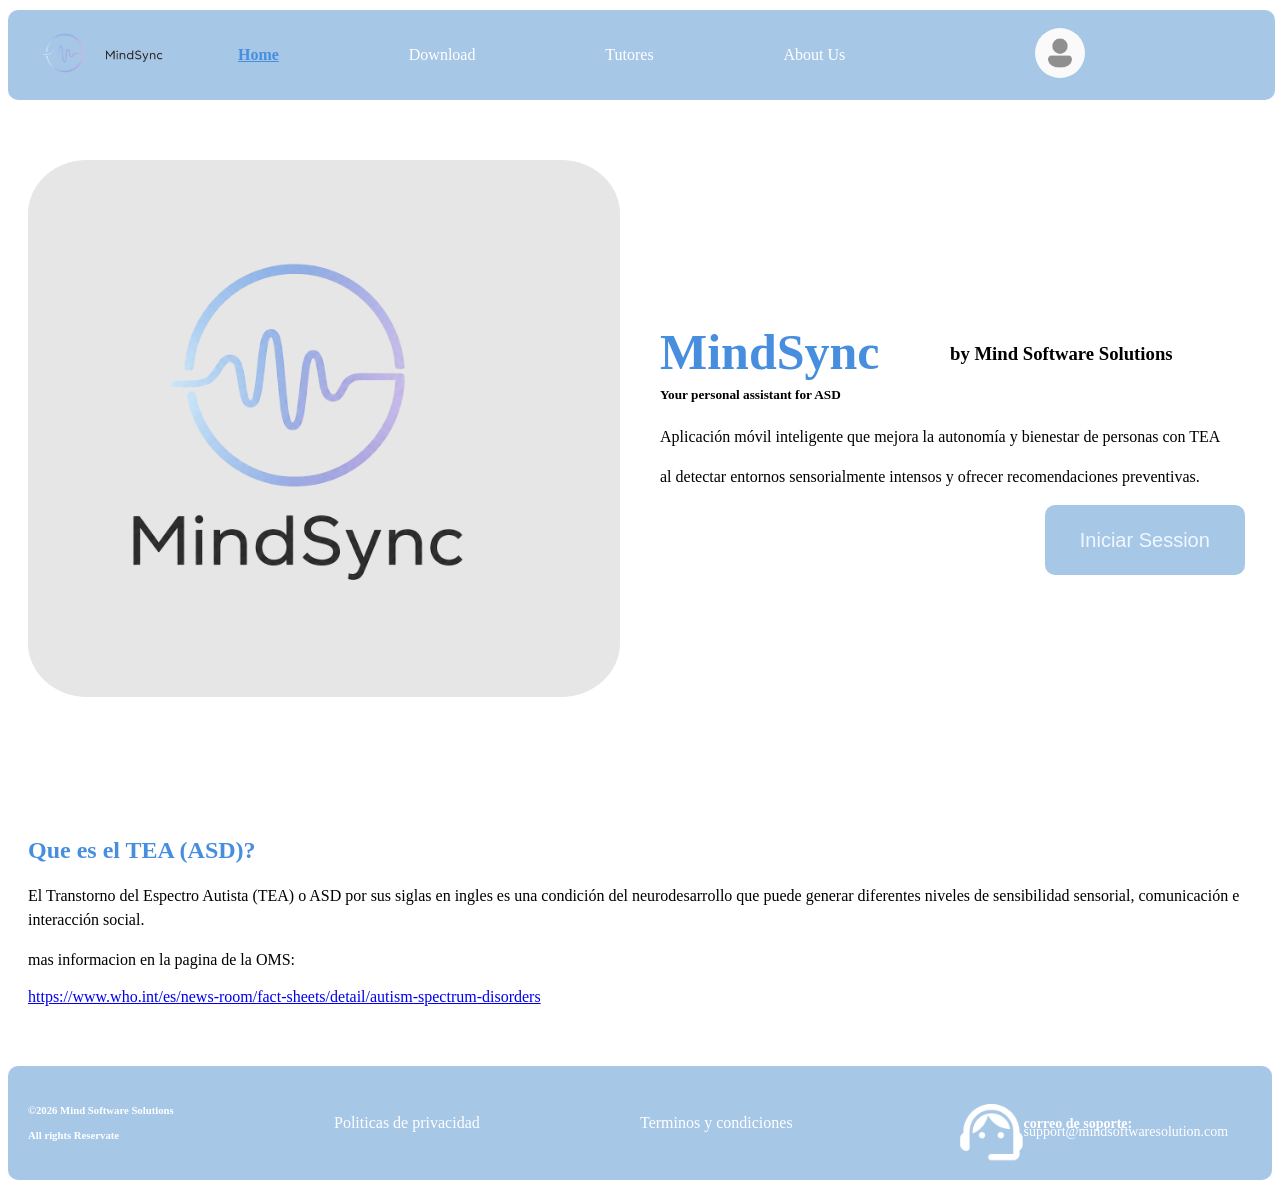
==== commit 87564c8a: "Update index.html" ====
--- a/public/index.html
+++ b/public/index.html
@@ -115,5 +115,5 @@
       </section>
     </footer>
   </body>
-  <script src="menu-toggle.js"></script>
+  <script src="assets/scripts/menu-toggle.js"></script>
 </html>
--- a/public/assets/styles/styles.css
+++ b/public/assets/styles/styles.css
@@ -267,3 +267,18 @@
   font-weight: bold;
   cursor: pointer;
 }
+
+.menu-toggle {
+  display: none;
+
+  font-size: 2rem;
+
+  background: none;
+
+  border: none;
+
+  cursor: pointer;
+
+  margin-right: 1rem;
+}
+
--- a/public/assets/styles/Responsive.css
+++ b/public/assets/styles/Responsive.css
@@ -0,0 +1,86 @@
+@media (max-width: 768px) {
+  .Div-Footer {
+    flex-direction: column;
+
+    align-items: center;
+
+    text-align: center;
+  }
+
+  .Contact-Logo img {
+    margin-bottom: 0.5rem;
+  }
+}
+
+@media (max-width: 768px) {
+  .menu-toggle {
+    display: block;
+    margin-right: 2.5rem;
+  }
+
+  .Horizontal-Menu {
+    display: none;
+
+    flex-direction: column;
+
+    width: 100%;
+
+    background-color: white;
+
+    position: absolute;
+
+    top: 5rem;
+
+    left: 0;
+  }
+
+  .Horizontal-Menu.active {
+    display: flex;
+    background-color: #a7c7e7;
+  }
+
+  .Horizontal-Menu li {
+    border-bottom: 1px solid #ccc;
+  }
+
+  .General-Div-Home {
+    flex-direction: column;
+
+    text-align: center;
+  }
+
+  .Div-Home-IMG img {
+    width: 90%;
+
+    margin: 0 auto;
+  }
+
+  .Div-Home-txt {
+    font-size: 1.1rem;
+  }
+
+  .General-Div-Preview {
+    flex-direction: column;
+
+    text-align: center;
+  }
+
+  .Div-Preview-txt {
+    font-size: 1.1rem;
+  }
+}
+
+@media (max-width: 768px) {
+  .contacto-contenido {
+    flex-direction: column;
+  }
+
+  .formulario-contacto,
+  .contacto-instrucciones {
+    width: 100%;
+  }
+
+  .mensaje-enviado {
+    text-align: center;
+  }
+}
